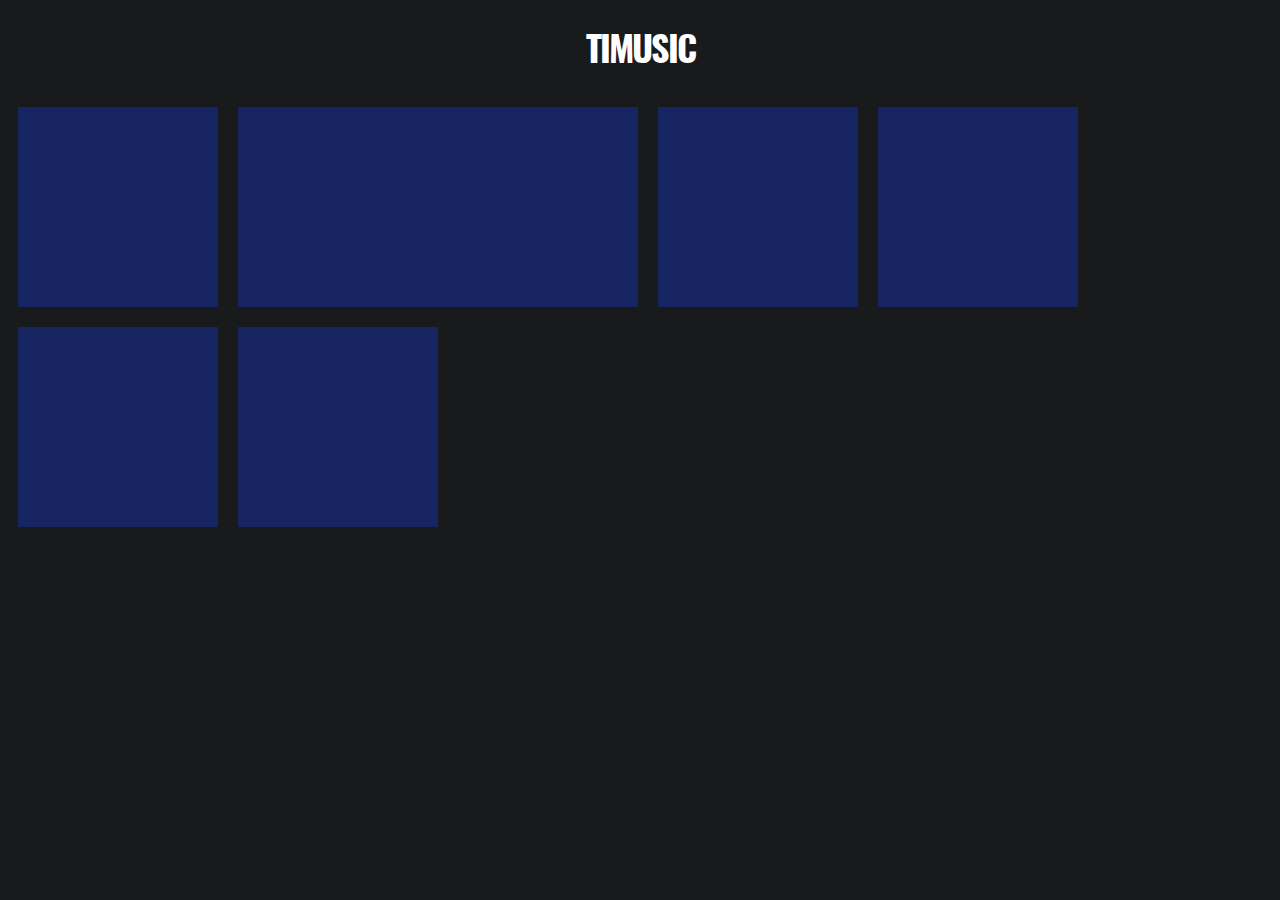
==== timeline.html @ 6c54dc4e "Nouvelle intégration" ====
<!DOCTYPE html>
<html lang="en">
<head>
    <meta charset="UTF-8">
    <title>Timusic - Timeline</title>
    <meta charset="UTF-8">
    <meta name="description" content="Timeline Social Network">
    <meta name="keywords" content="HTML,CSS,JavaScript, PHP, MySQL">
    <meta name="author" content="Timusic">
    <meta name="viewport" content="width=device-width, initial-scale=1.0">
    <link rel="stylesheet" href="assets/css/reset.css">
    <link rel="stylesheet" href="assets/css/style.css">
</head>
<body>
    <header>
        <h1>Timusic</h1>
    </header>
    <div class="container-album">
        <div class="block-album"></div>
        <div class="block-album-plus"></div>
        <div class="block-album"></div>
        <div class="block-album"></div>
        <div class="block-album"></div>
        <div class="block-album"></div>
        <div class="timeline"></div>
    </div>
</body>
</html>
---- assets/css/style.css ----
/*NAVIGATION PAGE*/
body {
    background: #191a1c;
}
.container {
    display: block;
    margin: 0 auto;
}
.block{
    width:200px;
    height:100vh;
    -webkit-transform:skew(-15deg);
    -moz-transform:skew(-15deg);
    -o-transform:skew(-15deg);
    transform:skew(-15deg);
    overflow: hidden;
    float: left;
    display: inline-block;
    z-index: 1;
    position: relative;
    box-sizing: border-box;
    transition: box-shadow 0.5s ease-in-out;
}
.block:hover{
    width: 400px;
    border: 5px solid #ffd722;
}
.block-1:hover,
.block-2:hover,
.block-3:hover,
.block-4:hover {
    width: 700px;
    opacity: 1;
}
.block-1,
.block-2,
.block-3,
.block-4,
.block-5 {
    background-size: cover;
    width:600px;
    height:100vh;
    transition: 0.3s ease;
    opacity: 0.3;
    -webkit-transform:skew(-165deg);
    -moz-transform:skew(-165deg);
    -o-transform:skew(-165deg);
    transform:skew(-165deg);
    position: absolute;
    left: -70px;
}
.block-1 {
    background: url("../img/nav/elvis.jpg") no-repeat 50% 0;
}
.block-2 {
    background: url("../img/nav/james-brown.jpg") no-repeat 50% 0%;
}
.block-3 {
    background: url("../img/nav/elton-john.jpg") no-repeat 50% 0%;
}
.block-4 {
    background: url("../img/nav/mickael-jackson.jpg") no-repeat 50% 0%;
}
.block-5 {
    background: url("../img/nav/nirvana.jpg") no-repeat 50% 0%;
}

/*TIMELINE PAGE*/
h1 {
    font: 36px Oswald;
    text-align: center;
    color: #ffffff;
    text-transform: uppercase;
    letter-spacing: -2px;
}
.container-album {
    display: flex;
    flex-direction: row;
    flex-wrap: wrap;
    align-content: flex-start;
}
.block-album {
    width: 200px;
    height: 200px;
    background: #162462;
    margin: 10px;
}
.block-album-plus {
    width: 400px;
    height: 200px;
    background: #162462;
    margin: 10px;
}
/*TYPOGRAPHY*/
@font-face {
    font-family: 'Helvetica';
    src: url('../font/Helvetica.otf');
}
@font-face {
    font-family: 'Oswald';
    src: url('../font/Oswald-Bold.ttf');
}
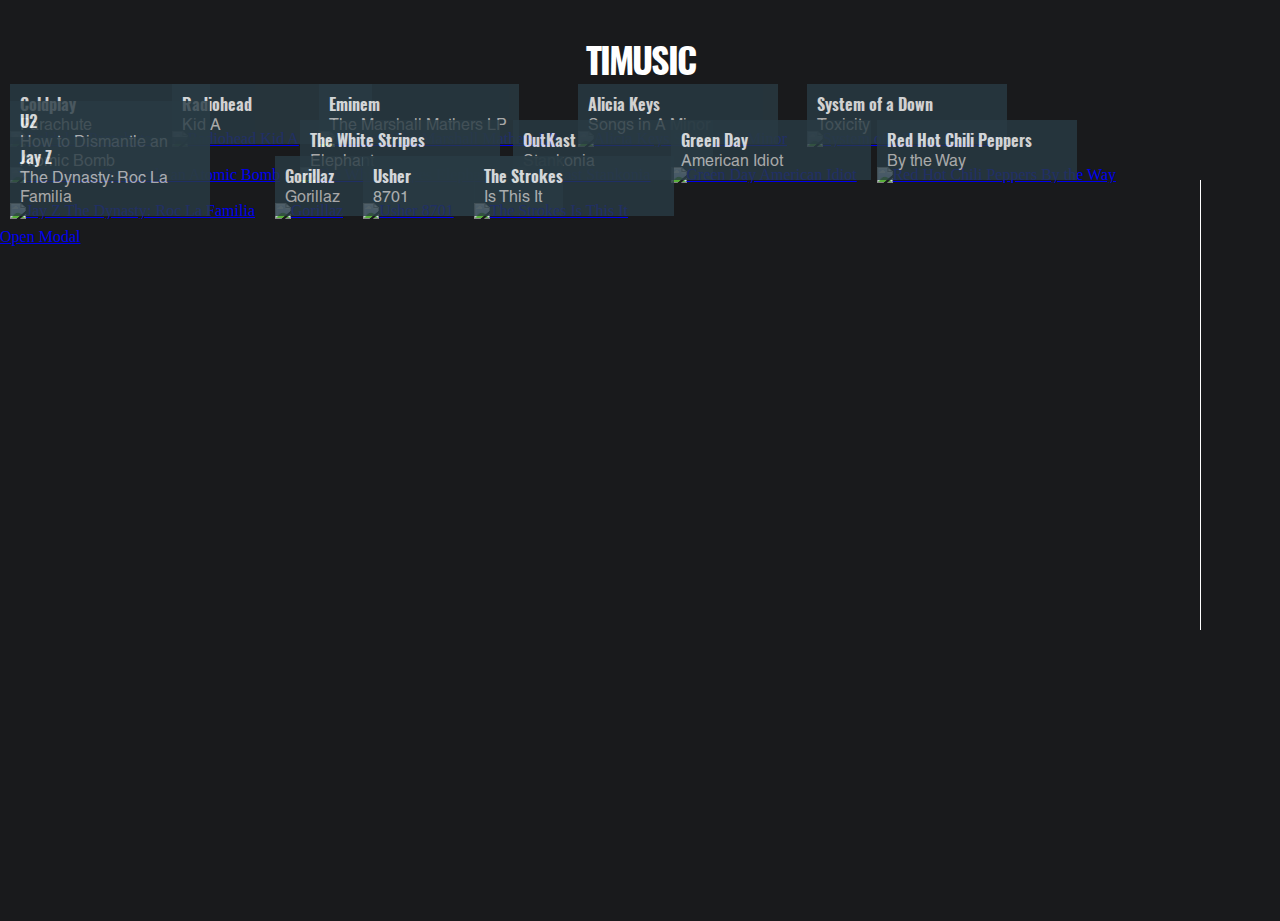
==== commit ef8b175e: "Intégration : ajout des modals sur la page Timeline" ====
--- a/timeline.html
+++ b/timeline.html
@@ -10,19 +10,224 @@
     <meta name="viewport" content="width=device-width, initial-scale=1.0">
     <link rel="stylesheet" href="assets/css/reset.css">
     <link rel="stylesheet" href="assets/css/style.css">
+    <link rel="stylesheet" href="assets/css/jquery.modal.css" type="text/css" media="screen" />
 </head>
 <body>
     <header>
         <h1>Timusic</h1>
     </header>
-    <div class="container-album">
-        <div class="block-album"></div>
-        <div class="block-album-plus"></div>
-        <div class="block-album"></div>
-        <div class="block-album"></div>
-        <div class="block-album"></div>
-        <div class="block-album"></div>
-        <div class="timeline"></div>
+    <nav>
+        <div class="timeline">
+
+        </div>
+    </nav>
+    <ul class="container-album">
+        <li>
+            <a href="#ex1" rel="modal:open">
+                <div class="block-album">
+                    <img src="assets/img/album/parachutes-coldplay.jpg" alt="Coldplay Parachute">
+                    <div class="content-album">
+                        <h2>Coldplay</h2>
+                        <h3>Parachute</h3>
+                    </div>
+                </div>
+            </a>
+        </li>
+        <li>
+            <a href="#ex1" rel="modal:open">
+                <div class="block-album">
+                    <img src="assets/img/album/radiohead.jpg" alt="Radiohead Kid A">
+                    <div class="content-album">
+                        <h2>Radiohead</h2>
+                        <h3>Kid A</h3>
+                    </div>
+                </div>
+            </a>
+        </li>
+        <li>
+            <a href="#ex1" rel="modal:open">
+                <div class="block-album">
+                    <img src="assets/img/album/eminem-cover-album-marshall-mathers-lp.jpg" alt="Eminem The Marshall Mathers LP">
+                    <div class="content-album">
+                        <h2>Eminem</h2>
+                        <h3>The Marshall Mathers LP</h3>
+                    </div>
+                </div>
+            </a>
+        </li>
+        <li>
+            <a href="#ex1" rel="modal:open">
+                <div class="block-album">
+                    <img src="assets/img/album/alicia.jpg" alt="Alicia Keys Songs in A Minor">
+                    <div class="content-album">
+                        <h2>Alicia Keys</h2>
+                        <h3>Songs in A Minor</h3>
+                    </div>
+                </div>
+            </a>
+        </li>
+        <li>
+            <a href="#">
+                <div class="block-album">
+                    <img src="assets/img/album/system.jpg" alt="System of a Down Toxicity">
+                    <div class="content-album">
+                        <h2>System of a Down</h2>
+                        <h3>Toxicity</h3>
+                    </div>
+                </div>
+            </a>
+        </li>
+        <li>
+            <a href="#">
+                <div class="block-album">
+                    <img src="assets/img/album/u2.jpg" alt="U2 How to Dismantle an Atomic Bomb">
+                    <div class="content-album">
+                        <h2>U2</h2>
+                        <h3>How to Dismantle an Atomic Bomb</h3>
+                    </div>
+                </div>
+            </a>
+        </li>
+        <li>
+            <a href="#">
+                <div class="block-album">
+                    <img src="assets/img/album/whitestripes.jpg" alt="The White Stripes Elephant">
+                    <div class="content-album">
+                        <h2>The White Stripes</h2>
+                        <h3>Elephant</h3>
+                    </div>
+                </div>
+            </a>
+        </li>
+        <li>
+            <a href="#">
+                <div class="block-album">
+                    <img src="assets/img/album/outkast.jpg" alt="OutKast Stankonia">
+                    <div class="content-album">
+                        <h2>OutKast</h2>
+                        <h3>Stankonia</h3>
+                    </div>
+                </div>
+            </a>
+        </li>
+        <li>
+            <a href="#">
+                <div class="block-album">
+                    <img src="assets/img/album/greenday.jpg" alt="Green Day American Idiot">
+                    <div class="content-album">
+                        <h2>Green Day</h2>
+                        <h3>American Idiot</h3>
+                    </div>
+                </div>
+            </a>
+        </li>
+        <li>
+            <a href="#">
+                <div class="block-album">
+                    <img src="assets/img/album/redhot.jpg" alt="Red Hot Chili Peppers By the Way">
+                    <div class="content-album">
+                        <h2>Red Hot Chili Peppers</h2>
+                        <h3>By the Way</h3>
+                    </div>
+                </div>
+            </a>
+        </li>
+        <li>
+            <a href="#">
+                <div class="block-album">
+                    <img src="assets/img/album/jayz.jpg" alt="Jay Z The Dynasty: Roc La Familia ">
+                    <div class="content-album">
+                        <h2>Jay Z</h2>
+                        <h3>The Dynasty: Roc La Familia </h3>
+                    </div>
+                </div>
+            </a>
+        </li>
+        <li>
+            <a href="#">
+                <div class="block-album">
+                    <img src="assets/img/album/gorillaz.jpg" alt="Gorillaz">
+                    <div class="content-album">
+                        <h2>Gorillaz</h2>
+                        <h3>Gorillaz</h3>
+                    </div>
+                </div>
+            </a>
+        </li>
+        <li>
+            <a href="#">
+                <div class="block-album">
+                    <img src="assets/img/album/usher.jpg" alt="Usher 8701">
+                    <div class="content-album">
+                        <h2>Usher</h2>
+                        <h3>8701</h3>
+                    </div>
+                </div>
+            </a>
+        </li>
+        <li>
+            <a href="#">
+                <div class="block-album">
+                    <img src="assets/img/album/strokes.jpg" alt="The Strokes Is This It">
+                    <div class="content-album">
+                        <h2>The Strokes</h2>
+                        <h3>Is This It</h3>
+                    </div>
+                </div>
+            </a>
+        </li>
+    </ul>
+
+    <div id="ex1" style="display:none;">
+        <div class="video-album">
+            <iframe width="560" height="315" src="https://www.youtube.com/embed/8uxt-FnNy2I?list=PL00176FD3DE99A115" frameborder="0" allowfullscreen></iframe>
+        </div>
+        <div class="information-album">
+            <p>
+                Parachutes est le premier album du groupe anglais Coldplay. Il est sorti en septembre 2000 en France, et le 7 juin 2000 au Royaume-Uni.
+
+                Produit par le groupe et Ken Nelson (à l'exception de High Speed, produite par Chris Allison),
+                il fut globalement très bien reçu par le public et les critiques, certifié "platine" 7 fois au Royaume-Uni
+                (où il se poste à la douzième place des 20 plus grosses ventes du xxie siècle, avec plus 2,4 millions d'exemplaires écoulés à ce jour),
+                et 2 fois aux États-Unis depuis sa sortie. Il fut primé du "Grammy Award for Best Alternative Music Album" en 2002 et du "Best British Album" au Brit Awards de 2001.
+            </p>
+        </div>
+        <div class="comment">
+            <article>
+                <div class="title-article">
+                    <img src="assets/img/pictogram/comment.png" alt="Commentaires">
+                    <p>50K commentaires</p>
+                    <img src="assets/img/pictogram/like.png" alt="Aime">
+                    <p>500 aimes</p>
+                </div>
+                <!--END OF TITLE ARTICLE-->
+                <div class="text-comment">
+                    <img src="assets/img/profile/yoda.png" alt="Avatar">
+                    <h3>Master Yoda</h3>
+                    <p>Lorem ipsum dolor sit amet, consectetur adipisicing elit. Consequuntur fuga laudantium non quos
+                        repellendus reprehenderit sunt tenetur voluptas. Consectetur consequatur distinctio dolores excepturi
+                        illo illum magnam reprehenderit similique veniam voluptatem?
+                    </p>
+                    <p>publié il y a 2h</p>
+                </div>
+                <!--END OF TEXT COMMENT-->
+                <div class="text-comment">
+                    <img src="assets/img/profile/yoda.png" alt="Avatar">
+                    <h3>Master Yoda</h3>
+                    <p>Lorem ipsum dolor sit amet, consectetur adipisicing elit. Amet excepturi iusto nam reprehenderit veritatis.
+                        Accusamus aut corporis deserunt doloribus ex iste, iure porro quidem quisquam rerum, saepe sint, unde.
+                        Deleniti.
+                    </p>
+                    <p>publié il y a 2h</p>
+                </div>
+                <!--END OF TEXT COMMENT-->
+            </article>
+        </div>
     </div>
+
+    <!-- Link to open the modal -->
+    <p><a href="#ex1" rel="modal:open">Open Modal</a></p>
+    <script src="assets/js/jquery.js"></script>
+    <script src="assets/js/jquery.modal.min.js" type="text/javascript" charset="utf-8"></script>
 </body>
 </html>--- a/assets/css/style.css
+++ b/assets/css/style.css
@@ -72,24 +72,148 @@
     color: #ffffff;
     text-transform: uppercase;
     letter-spacing: -2px;
+    margin: 36px 0;
+}
+nav {
+    float: right;
+    display: block;
+    width: 100px;
+    height: 50em;
+}
+.timeline {
+    position: fixed;
+    top: 20%;
+    right: 0;
+    height: 450px;
+    width: 80px;
+    display: block;
+    float: right;
+    border-left: 1px solid white;
 }
 .container-album {
     display: flex;
-    flex-direction: row;
     flex-wrap: wrap;
-    align-content: flex-start;
+}
+.content-album {
+    width: 200px;
+    position: absolute;
+    bottom: 3px;
+    left: 0;
+    background: #293b44;
+    opacity: 0.8;
+    padding: 10px;
+}
+.content-album h2 {
+    font: 16px Oswald;
+    color: #ffffff;
+}
+.content-album h3 {
+    font: 16px Helvetica;
+    color: #cccccc;
 }
 .block-album {
+    margin: 10px;
+    position: relative;
+}
+.block-album img {
     width: 200px;
     height: 200px;
-    background: #162462;
-    margin: 10px;
-}
-.block-album-plus {
-    width: 400px;
-    height: 200px;
-    background: #162462;
-    margin: 10px;
+}
+/*CONNECTION AND REGISTRATION PAGES*/
+.connection,
+.registration {
+    text-align: center;
+}
+section.connection h2,
+section.registration h2 {
+    font: 36px Oswald;
+    color: #FFF;
+    text-transform: uppercase;
+    text-align: center;
+    margin: 24px 0;
+}
+input{
+    color: #FFF;
+    font: 16px Helvetica;
+}
+input[type=text]{
+    width: 263px;
+    height: 34px;
+    border-radius: 5px;
+    border: none;
+    background-color: #393b40;
+    margin: 6px 0;
+    padding: 0 12px;
+}
+input[type=email]{
+    width: 263px;
+    height: 34px;
+    border-radius: 5px;
+    border: none;
+    background-color: #393b40;
+    margin: 6px 0;
+    padding: 0 12px;
+}
+input[type=password]{
+    width: 263px;
+    height: 34px;
+    border-radius: 5px;
+    border: none;
+    background-color: #393b40;
+    margin: 6px 0;
+    padding: 0 12px;
+}
+input[type="submit"] {
+    border: 0;
+    background: #393b40 url("../img/pictogram/button_submit.png") no-repeat ;
+    margin: 20px 0;
+    height: 55px;
+    width: 52px;
+    border-radius: 50%;
+    outline: none;
+    transition: 0.3s ease-in-out;
+}
+input[type="submit"]:hover {
+    box-shadow: #1b75bc 0 0 40px 10px;
+    border-radius: 50%;
+}
+/* The Modal (background) */
+.modal {
+    display: none; /* Hidden by default */
+    position: fixed; /* Stay in place */
+    z-index: 1; /* Sit on top */
+    padding-top: 100px; /* Location of the box */
+    left: 0;
+    top: 0;
+    width: 100%; /* Full width */
+    height: 100%; /* Full height */
+    overflow: auto; /* Enable scroll if needed */
+    background-color: rgb(0,0,0); /* Fallback color */
+    background-color: rgba(0,0,0,0.4); /* Black w/ opacity */
+}
+
+/* Modal Content */
+.modal-content {
+    background-color: #fefefe;
+    margin: auto;
+    padding: 20px;
+    border: 1px solid #888;
+    width: 80%;
+}
+
+/* The Close Button */
+.close {
+    color: #aaaaaa;
+    float: right;
+    font-size: 28px;
+    font-weight: bold;
+}
+
+.close:hover,
+.close:focus {
+    color: #000;
+    text-decoration: none;
+    cursor: pointer;
 }
 /*TYPOGRAPHY*/
 @font-face {
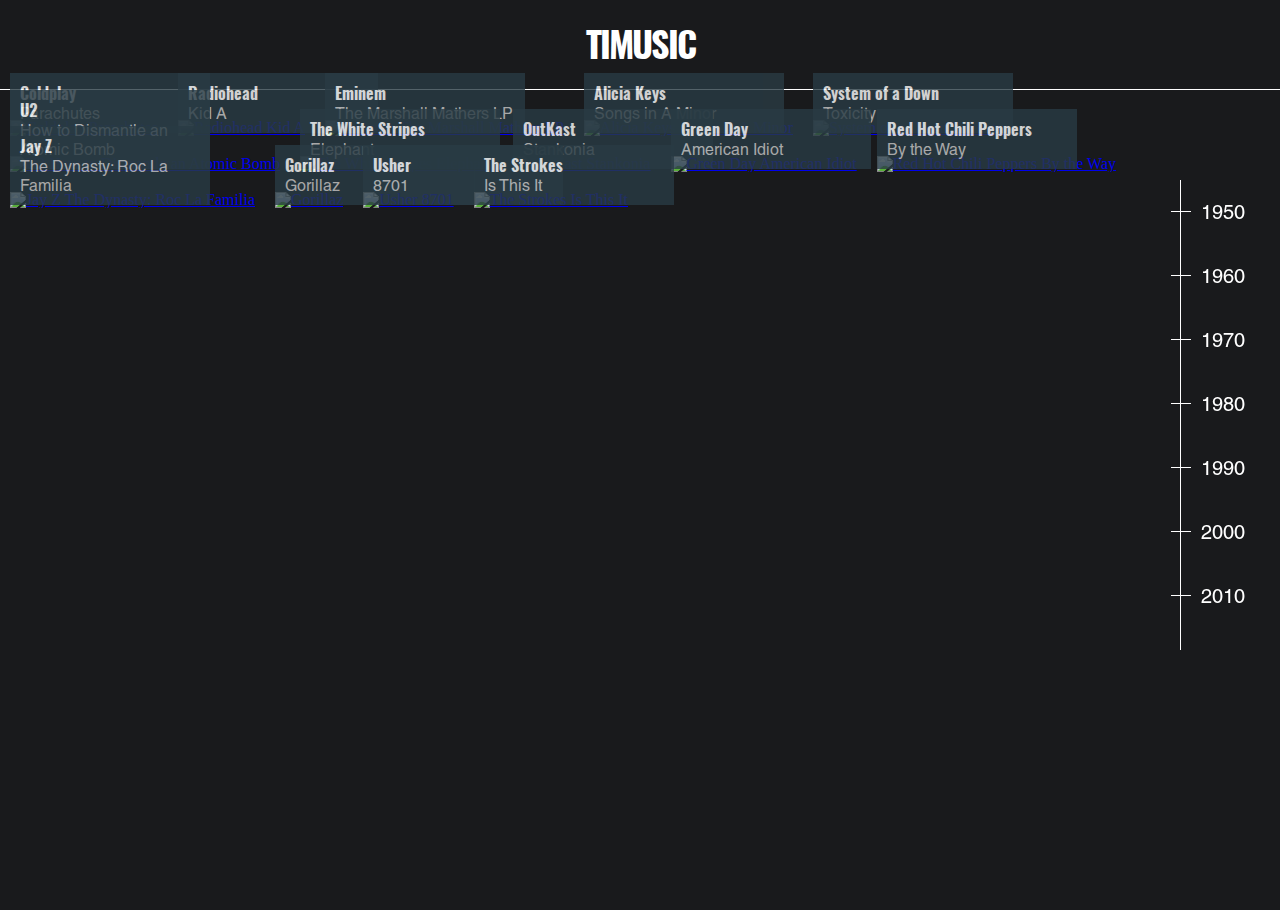
==== commit c2f0ea35: "Intégration : avancement sur la navigation par la timeline" ====
--- a/timeline.html
+++ b/timeline.html
@@ -14,27 +14,37 @@
 </head>
 <body>
     <header>
-        <h1>Timusic</h1>
+        <a href="index.html">
+            <h1>Timusic</h1>
+        </a>
     </header>
     <nav>
         <div class="timeline">
-
+            <ul>
+                <li><div class="side-line"></div><a href="">1950</a></li>
+                <li><div class="side-line"></div><a href="">1960</a></li>
+                <li><div class="side-line"></div><a href="">1970</a></li>
+                <li><div class="side-line"></div><a href="">1980</a></li>
+                <li><div class="side-line"></div><a href="">1990</a></li>
+                <li><div class="side-line"></div><a href="">2000</a></li>
+                <li><div class="side-line"></div><a href="">2010</a></li>
+            </ul>
         </div>
     </nav>
     <ul class="container-album">
         <li>
-            <a href="#ex1" rel="modal:open">
-                <div class="block-album">
-                    <img src="assets/img/album/parachutes-coldplay.jpg" alt="Coldplay Parachute">
+            <a href="#coldplay" rel="modal:open">
+                <div class="block-album">
+                    <img src="assets/img/album/parachutes-coldplay.jpg" alt="Coldplay Parachutes">
                     <div class="content-album">
                         <h2>Coldplay</h2>
-                        <h3>Parachute</h3>
-                    </div>
-                </div>
-            </a>
-        </li>
-        <li>
-            <a href="#ex1" rel="modal:open">
+                        <h3>Parachutes</h3>
+                    </div>
+                </div>
+            </a>
+        </li>
+        <li>
+            <a href="#coldplay" rel="modal:open">
                 <div class="block-album">
                     <img src="assets/img/album/radiohead.jpg" alt="Radiohead Kid A">
                     <div class="content-album">
@@ -45,7 +55,7 @@
             </a>
         </li>
         <li>
-            <a href="#ex1" rel="modal:open">
+            <a href="#coldplay" rel="modal:open">
                 <div class="block-album">
                     <img src="assets/img/album/eminem-cover-album-marshall-mathers-lp.jpg" alt="Eminem The Marshall Mathers LP">
                     <div class="content-album">
@@ -56,7 +66,7 @@
             </a>
         </li>
         <li>
-            <a href="#ex1" rel="modal:open">
+            <a href="#coldplay" rel="modal:open">
                 <div class="block-album">
                     <img src="assets/img/album/alicia.jpg" alt="Alicia Keys Songs in A Minor">
                     <div class="content-album">
@@ -67,7 +77,7 @@
             </a>
         </li>
         <li>
-            <a href="#">
+            <a href="#coldplay" rel="modal:open">
                 <div class="block-album">
                     <img src="assets/img/album/system.jpg" alt="System of a Down Toxicity">
                     <div class="content-album">
@@ -78,7 +88,7 @@
             </a>
         </li>
         <li>
-            <a href="#">
+            <a href="#coldplay" rel="modal:open">
                 <div class="block-album">
                     <img src="assets/img/album/u2.jpg" alt="U2 How to Dismantle an Atomic Bomb">
                     <div class="content-album">
@@ -89,7 +99,7 @@
             </a>
         </li>
         <li>
-            <a href="#">
+            <a href="#coldplay" rel="modal:open">
                 <div class="block-album">
                     <img src="assets/img/album/whitestripes.jpg" alt="The White Stripes Elephant">
                     <div class="content-album">
@@ -100,7 +110,7 @@
             </a>
         </li>
         <li>
-            <a href="#">
+            <a href="#coldplay" rel="modal:open">
                 <div class="block-album">
                     <img src="assets/img/album/outkast.jpg" alt="OutKast Stankonia">
                     <div class="content-album">
@@ -111,7 +121,7 @@
             </a>
         </li>
         <li>
-            <a href="#">
+            <a href="#coldplay" rel="modal:open">
                 <div class="block-album">
                     <img src="assets/img/album/greenday.jpg" alt="Green Day American Idiot">
                     <div class="content-album">
@@ -122,7 +132,7 @@
             </a>
         </li>
         <li>
-            <a href="#">
+            <a href="#coldplay" rel="modal:open">
                 <div class="block-album">
                     <img src="assets/img/album/redhot.jpg" alt="Red Hot Chili Peppers By the Way">
                     <div class="content-album">
@@ -133,7 +143,7 @@
             </a>
         </li>
         <li>
-            <a href="#">
+            <a href="#coldplay" rel="modal:open">
                 <div class="block-album">
                     <img src="assets/img/album/jayz.jpg" alt="Jay Z The Dynasty: Roc La Familia ">
                     <div class="content-album">
@@ -144,7 +154,7 @@
             </a>
         </li>
         <li>
-            <a href="#">
+            <a href="#coldplay" rel="modal:open">
                 <div class="block-album">
                     <img src="assets/img/album/gorillaz.jpg" alt="Gorillaz">
                     <div class="content-album">
@@ -155,7 +165,7 @@
             </a>
         </li>
         <li>
-            <a href="#">
+            <a href="#coldplay" rel="modal:open">
                 <div class="block-album">
                     <img src="assets/img/album/usher.jpg" alt="Usher 8701">
                     <div class="content-album">
@@ -166,7 +176,7 @@
             </a>
         </li>
         <li>
-            <a href="#">
+            <a href="#coldplay" rel="modal:open">
                 <div class="block-album">
                     <img src="assets/img/album/strokes.jpg" alt="The Strokes Is This It">
                     <div class="content-album">
@@ -178,27 +188,27 @@
         </li>
     </ul>
 
-    <div id="ex1" style="display:none;">
-        <div class="video-album">
-            <iframe width="560" height="315" src="https://www.youtube.com/embed/8uxt-FnNy2I?list=PL00176FD3DE99A115" frameborder="0" allowfullscreen></iframe>
+    <div id="coldplay" style="display:none;">
+        <div class="left-column-modal">
+            <div class="video-album">
+                <iframe width="400" height="300" src="https://www.youtube.com/embed/8uxt-FnNy2I?list=PL00176FD3DE99A115" frameborder="0" allowfullscreen></iframe>
+            </div>
+            <div class="information-album">
+                <p>
+                    Parachutes est le premier album du groupe anglais Coldplay. Il est sorti en septembre 2000 en France, et le 7 juin 2000 au Royaume-Uni.
+                    Produit par le groupe et Ken Nelson (à l'exception de High Speed, produite par Chris Allison),
+                    il fut globalement très bien reçu par le public et les critiques, certifié "platine" 7 fois au Royaume-Uni
+                    (où il se poste à la douzième place des 20 plus grosses ventes du xxie siècle, avec plus 2,4 millions d'exemplaires écoulés à ce jour),
+                    et 2 fois aux États-Unis depuis sa sortie. Il fut primé du "Grammy Award for Best Alternative Music Album" en 2002 et du "Best British Album" au Brit Awards de 2001.
+                </p>
+            </div>
         </div>
-        <div class="information-album">
-            <p>
-                Parachutes est le premier album du groupe anglais Coldplay. Il est sorti en septembre 2000 en France, et le 7 juin 2000 au Royaume-Uni.
 
-                Produit par le groupe et Ken Nelson (à l'exception de High Speed, produite par Chris Allison),
-                il fut globalement très bien reçu par le public et les critiques, certifié "platine" 7 fois au Royaume-Uni
-                (où il se poste à la douzième place des 20 plus grosses ventes du xxie siècle, avec plus 2,4 millions d'exemplaires écoulés à ce jour),
-                et 2 fois aux États-Unis depuis sa sortie. Il fut primé du "Grammy Award for Best Alternative Music Album" en 2002 et du "Best British Album" au Brit Awards de 2001.
-            </p>
-        </div>
-        <div class="comment">
+        <section class="comment">
             <article>
                 <div class="title-article">
-                    <img src="assets/img/pictogram/comment.png" alt="Commentaires">
-                    <p>50K commentaires</p>
-                    <img src="assets/img/pictogram/like.png" alt="Aime">
-                    <p>500 aimes</p>
+                    <h1>Coldplay</h1>
+                    <h2>Parachutes</h2>
                 </div>
                 <!--END OF TITLE ARTICLE-->
                 <div class="text-comment">
@@ -222,12 +232,9 @@
                 </div>
                 <!--END OF TEXT COMMENT-->
             </article>
-        </div>
+        </section>
     </div>
-
-    <!-- Link to open the modal -->
-    <p><a href="#ex1" rel="modal:open">Open Modal</a></p>
-    <script src="assets/js/jquery.js"></script>
+    <script src="assets/js/jquery-3.0.0.min.js"></script>
     <script src="assets/js/jquery.modal.min.js" type="text/javascript" charset="utf-8"></script>
 </body>
 </html>--- a/assets/css/style.css
+++ b/assets/css/style.css
@@ -1,3 +1,12 @@
+/*HEADER*/
+header {
+    padding: 20px 0;
+    margin-bottom: 20px;
+    border-bottom: 1px solid #ffffff;
+}
+header a {
+    text-decoration: none;
+}
 /*NAVIGATION PAGE*/
 body {
     background: #191a1c;
@@ -64,16 +73,7 @@
 .block-5 {
     background: url("../img/nav/nirvana.jpg") no-repeat 50% 0%;
 }
-
-/*TIMELINE PAGE*/
-h1 {
-    font: 36px Oswald;
-    text-align: center;
-    color: #ffffff;
-    text-transform: uppercase;
-    letter-spacing: -2px;
-    margin: 36px 0;
-}
+/*NAVIGATION TIMELINE*/
 nav {
     float: right;
     display: block;
@@ -84,11 +84,40 @@
     position: fixed;
     top: 20%;
     right: 0;
-    height: 450px;
-    width: 80px;
+    height: 470px;
+    width: 100px;
     display: block;
     float: right;
     border-left: 1px solid white;
+}
+.timeline ul li a {
+    color: #ffffff;
+    text-decoration: none;
+    font: 20px Helvetica, Arial, 'sans-serif';
+}
+.timeline ul {
+    position: relative;
+}
+.timeline ul li {
+    padding: 20px;
+}
+.side-line {
+    border-bottom: 1px solid #fff;
+    position: absolute;
+    width: 20px;
+    height: 12px;
+    left: -10px;
+}
+.timeline ul li:hover {
+    text-shadow: 0 0 10px #fff, 0 0 20px #fff, 0 0 30px #fff, 0 0 40px #fff, 0 0 70px #fff, 0 0 80px #fff, 0 0 100px #fff;
+}
+/*TIMELINE PAGE*/
+header h1 {
+    font: 36px Oswald;
+    text-align: center;
+    color: #ffffff;
+    text-transform: uppercase;
+    letter-spacing: -2px;
 }
 .container-album {
     display: flex;
@@ -163,7 +192,7 @@
     margin: 6px 0;
     padding: 0 12px;
 }
-input[type="submit"] {
+input[type="submit"]{
     border: 0;
     background: #393b40 url("../img/pictogram/button_submit.png") no-repeat ;
     margin: 20px 0;
@@ -177,43 +206,77 @@
     box-shadow: #1b75bc 0 0 40px 10px;
     border-radius: 50%;
 }
-/* The Modal (background) */
+/*MODAL*/
+/*Comment*/
 .modal {
-    display: none; /* Hidden by default */
-    position: fixed; /* Stay in place */
-    z-index: 1; /* Sit on top */
-    padding-top: 100px; /* Location of the box */
-    left: 0;
-    top: 0;
-    width: 100%; /* Full width */
-    height: 100%; /* Full height */
-    overflow: auto; /* Enable scroll if needed */
-    background-color: rgb(0,0,0); /* Fallback color */
-    background-color: rgba(0,0,0,0.4); /* Black w/ opacity */
-}
-
-/* Modal Content */
-.modal-content {
-    background-color: #fefefe;
-    margin: auto;
+    font-family: Roboto, Arial, 'sans-serif';
+}
+.comment {
+    display: inline-block;
+    width: 540px;
+    float: right;
+}
+.left-column-modal {
+    display: inline-block;
+    width: 400px;
+}
+.title-article {
+    display: flex;
+    flex-direction: column;
+    align-items: center;
+    background: #101620;
+    padding: 10px;
+    position: relative;
+}
+.title-article h1,
+.title-article h2 {
+    color: #fff;
+    font-family: Helvetica, Arial, 'sans-serif';
+}
+.title-article h1 {
+    font: 30px Oswald, Arial, 'sans-serif';
+    padding-bottom: 10px;
+}
+.comment>article>.title-article>p:nth-child(2){
+    color: #1b75bc;
+    margin: 0 10px;
+}
+.comment>article>.title-article>p:last-child {
+    color: #d76153;
+    margin: 0 10px;
+}
+.text-comment {
+    display: flex;
+    align-items: center;
+    background: #263d4f;
+    border-bottom: 1px solid #676769;
+    font-family: Helvetica, Arial, 'sans-serif';
+    padding: 10px;
+}
+.text-comment img {
+    width: 25px;
+    height: 25px;
+}
+.text-comment h3 {
+    color: #ffffff;
+    margin: 0 20px;
+}
+.text-comment p {
+    color: #7d8389;
+}
+.text-comment p:nth-child(3) {
+    width: 77%;
+    border-right: 1px solid #676769;
+}
+.text-comment p:nth-child(4) {
+    margin-left: 10px;
+}
+.information-album {
+    background: #0d141d;
+    color: #fff;
     padding: 20px;
-    border: 1px solid #888;
-    width: 80%;
-}
-
-/* The Close Button */
-.close {
-    color: #aaaaaa;
-    float: right;
-    font-size: 28px;
-    font-weight: bold;
-}
-
-.close:hover,
-.close:focus {
-    color: #000;
-    text-decoration: none;
-    cursor: pointer;
+    margin-top: 20px;
+    font: 16px Helvetica, Arial, 'sans-serif';
 }
 /*TYPOGRAPHY*/
 @font-face {
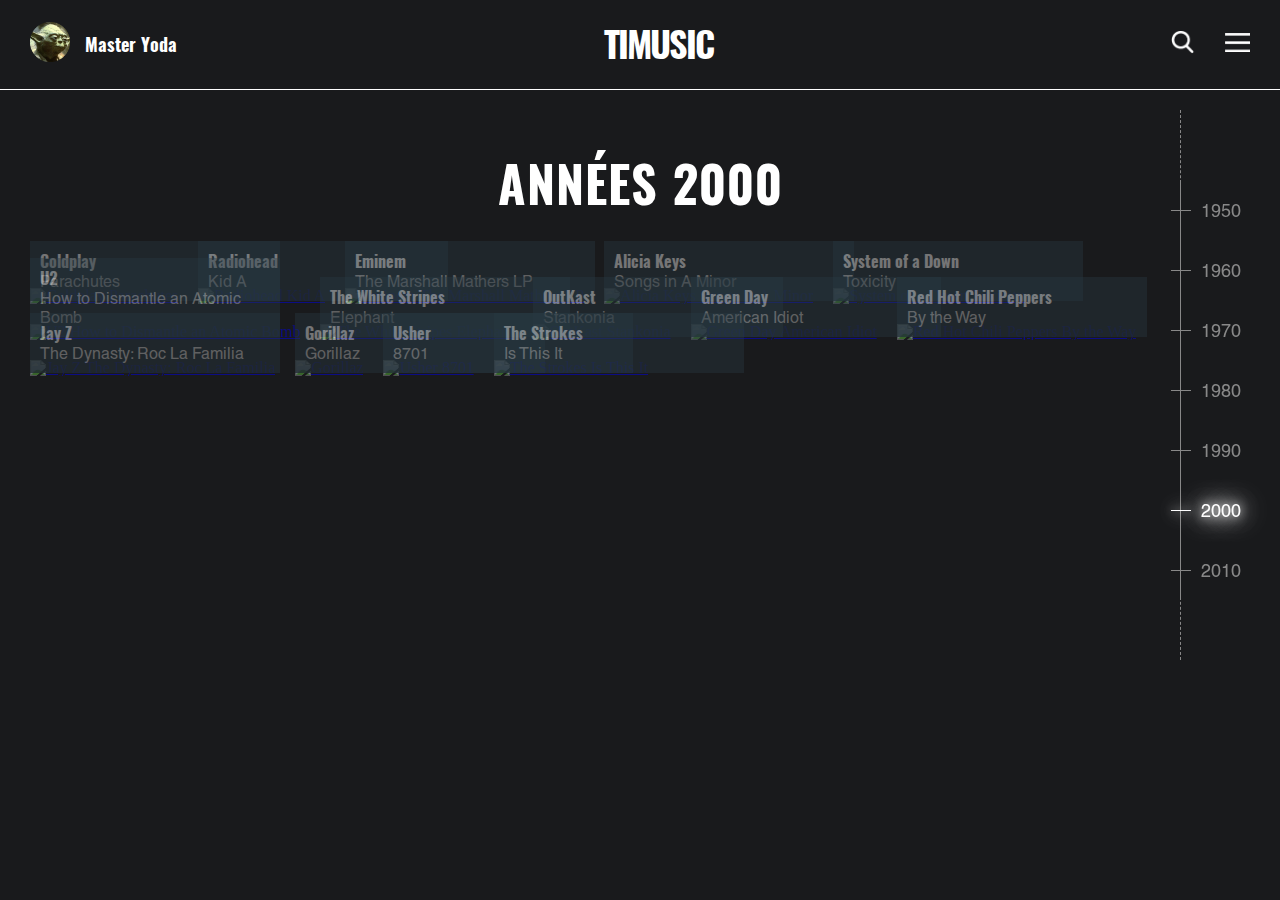
==== commit 547244af: "Intégration : header, timeline et hovers" ====
--- a/timeline.html
+++ b/timeline.html
@@ -1,240 +1,311 @@
 <!DOCTYPE html>
 <html lang="en">
 <head>
-    <meta charset="UTF-8">
-    <title>Timusic - Timeline</title>
-    <meta charset="UTF-8">
-    <meta name="description" content="Timeline Social Network">
-    <meta name="keywords" content="HTML,CSS,JavaScript, PHP, MySQL">
-    <meta name="author" content="Timusic">
-    <meta name="viewport" content="width=device-width, initial-scale=1.0">
-    <link rel="stylesheet" href="assets/css/reset.css">
-    <link rel="stylesheet" href="assets/css/style.css">
-    <link rel="stylesheet" href="assets/css/jquery.modal.css" type="text/css" media="screen" />
+  <meta charset="UTF-8">
+  <title>Timusic - Timeline</title>
+  <meta charset="UTF-8">
+  <meta name="description" content="Timeline Social Network">
+  <meta name="keywords" content="HTML,CSS,JavaScript, PHP, MySQL">
+  <meta name="author" content="Timusic">
+  <meta name="viewport" content="width=device-width, initial-scale=1.0">
+  <link rel="stylesheet" href="assets/css/reset.css">
+  <link rel="stylesheet" href="assets/css/style.css">
+  <link rel="stylesheet" href="assets/css/jquery.modal.css" type="text/css" media="screen"/>
 </head>
 <body>
-    <header>
-        <a href="index.html">
-            <h1>Timusic</h1>
-        </a>
-    </header>
-    <nav>
-        <div class="timeline">
-            <ul>
-                <li><div class="side-line"></div><a href="">1950</a></li>
-                <li><div class="side-line"></div><a href="">1960</a></li>
-                <li><div class="side-line"></div><a href="">1970</a></li>
-                <li><div class="side-line"></div><a href="">1980</a></li>
-                <li><div class="side-line"></div><a href="">1990</a></li>
-                <li><div class="side-line"></div><a href="">2000</a></li>
-                <li><div class="side-line"></div><a href="">2010</a></li>
-            </ul>
-        </div>
-    </nav>
-    <ul class="container-album">
-        <li>
-            <a href="#coldplay" rel="modal:open">
-                <div class="block-album">
-                    <img src="assets/img/album/parachutes-coldplay.jpg" alt="Coldplay Parachutes">
-                    <div class="content-album">
-                        <h2>Coldplay</h2>
-                        <h3>Parachutes</h3>
-                    </div>
-                </div>
+<header>
+  <nav>
+    <ul>
+      <li>
+        <a href="">
+          <img src="assets/img/profile/yoda.png" alt="Avatar Profil">
+          <h2>Master Yoda</h2>
+        </a>
+      </li>
+      <li>
+        <a href="">
+          <h1>Timusic</h1>
+        </a>
+      </li>
+      <li>
+        <ul>
+          <li>
+            <a href="">
+              <img src="assets/img/pictogram/search.png" alt="Search icon">
             </a>
-        </li>
-        <li>
-            <a href="#coldplay" rel="modal:open">
-                <div class="block-album">
-                    <img src="assets/img/album/radiohead.jpg" alt="Radiohead Kid A">
-                    <div class="content-album">
-                        <h2>Radiohead</h2>
-                        <h3>Kid A</h3>
-                    </div>
-                </div>
+          </li>
+          <li>
+            <a href="">
+              <img src="assets/img/pictogram/burger.png" alt="Menu Burger">
             </a>
-        </li>
-        <li>
-            <a href="#coldplay" rel="modal:open">
-                <div class="block-album">
-                    <img src="assets/img/album/eminem-cover-album-marshall-mathers-lp.jpg" alt="Eminem The Marshall Mathers LP">
-                    <div class="content-album">
-                        <h2>Eminem</h2>
-                        <h3>The Marshall Mathers LP</h3>
-                    </div>
-                </div>
-            </a>
-        </li>
-        <li>
-            <a href="#coldplay" rel="modal:open">
-                <div class="block-album">
-                    <img src="assets/img/album/alicia.jpg" alt="Alicia Keys Songs in A Minor">
-                    <div class="content-album">
-                        <h2>Alicia Keys</h2>
-                        <h3>Songs in A Minor</h3>
-                    </div>
-                </div>
-            </a>
-        </li>
-        <li>
-            <a href="#coldplay" rel="modal:open">
-                <div class="block-album">
-                    <img src="assets/img/album/system.jpg" alt="System of a Down Toxicity">
-                    <div class="content-album">
-                        <h2>System of a Down</h2>
-                        <h3>Toxicity</h3>
-                    </div>
-                </div>
-            </a>
-        </li>
-        <li>
-            <a href="#coldplay" rel="modal:open">
-                <div class="block-album">
-                    <img src="assets/img/album/u2.jpg" alt="U2 How to Dismantle an Atomic Bomb">
-                    <div class="content-album">
-                        <h2>U2</h2>
-                        <h3>How to Dismantle an Atomic Bomb</h3>
-                    </div>
-                </div>
-            </a>
-        </li>
-        <li>
-            <a href="#coldplay" rel="modal:open">
-                <div class="block-album">
-                    <img src="assets/img/album/whitestripes.jpg" alt="The White Stripes Elephant">
-                    <div class="content-album">
-                        <h2>The White Stripes</h2>
-                        <h3>Elephant</h3>
-                    </div>
-                </div>
-            </a>
-        </li>
-        <li>
-            <a href="#coldplay" rel="modal:open">
-                <div class="block-album">
-                    <img src="assets/img/album/outkast.jpg" alt="OutKast Stankonia">
-                    <div class="content-album">
-                        <h2>OutKast</h2>
-                        <h3>Stankonia</h3>
-                    </div>
-                </div>
-            </a>
-        </li>
-        <li>
-            <a href="#coldplay" rel="modal:open">
-                <div class="block-album">
-                    <img src="assets/img/album/greenday.jpg" alt="Green Day American Idiot">
-                    <div class="content-album">
-                        <h2>Green Day</h2>
-                        <h3>American Idiot</h3>
-                    </div>
-                </div>
-            </a>
-        </li>
-        <li>
-            <a href="#coldplay" rel="modal:open">
-                <div class="block-album">
-                    <img src="assets/img/album/redhot.jpg" alt="Red Hot Chili Peppers By the Way">
-                    <div class="content-album">
-                        <h2>Red Hot Chili Peppers</h2>
-                        <h3>By the Way</h3>
-                    </div>
-                </div>
-            </a>
-        </li>
-        <li>
-            <a href="#coldplay" rel="modal:open">
-                <div class="block-album">
-                    <img src="assets/img/album/jayz.jpg" alt="Jay Z The Dynasty: Roc La Familia ">
-                    <div class="content-album">
-                        <h2>Jay Z</h2>
-                        <h3>The Dynasty: Roc La Familia </h3>
-                    </div>
-                </div>
-            </a>
-        </li>
-        <li>
-            <a href="#coldplay" rel="modal:open">
-                <div class="block-album">
-                    <img src="assets/img/album/gorillaz.jpg" alt="Gorillaz">
-                    <div class="content-album">
-                        <h2>Gorillaz</h2>
-                        <h3>Gorillaz</h3>
-                    </div>
-                </div>
-            </a>
-        </li>
-        <li>
-            <a href="#coldplay" rel="modal:open">
-                <div class="block-album">
-                    <img src="assets/img/album/usher.jpg" alt="Usher 8701">
-                    <div class="content-album">
-                        <h2>Usher</h2>
-                        <h3>8701</h3>
-                    </div>
-                </div>
-            </a>
-        </li>
-        <li>
-            <a href="#coldplay" rel="modal:open">
-                <div class="block-album">
-                    <img src="assets/img/album/strokes.jpg" alt="The Strokes Is This It">
-                    <div class="content-album">
-                        <h2>The Strokes</h2>
-                        <h3>Is This It</h3>
-                    </div>
-                </div>
-            </a>
-        </li>
+          </li>
+        </ul>
+      </li>
     </ul>
+  </nav>
+</header>
+<nav class="timeline-nav">
+  <div class="timeline">
+    <ul>
+      <li>
+        <a href="">
+          <div class="side-line">
+            <p>1950</p>
+          </div>
+        </a>
+      </li>
+      <li>
+        <a href="">
+          <div class="side-line">
+            <p>1960</p>
+          </div>
+        </a>
+      </li>
+      <li>
+        <a href="">
+          <div class="side-line">
+            <p>1970</p>
+          </div>
+        </a>
+      </li>
+      <li>
+        <a href="">
+          <div class="side-line">
+            <p>1980</p>
+          </div>
+        </a>
+      </li>
+      <li>
+        <a href="">
+          <div class="side-line">
+            <p>1990</p>
+          </div>
+        </a>
+      </li>
+      <li>
+        <a href="">
+          <div class="side-line active">
+            <p>2000</p>
+          </div>
+        </a>
+      </li>
+      <li>
+        <a href="">
+          <div class="side-line">
+            <p>2010</p>
+          </div>
+        </a>
+      </li>
+    </ul>
+  </div>
+</nav>
+<section class="album">
+  <h1>Années 2000</h1>
+  <ul class="container-album">
+    <li>
+      <a href="#coldplay" rel="modal:open">
+        <div class="block-album">
+          <img src="assets/img/album/parachutes-coldplay.jpg" alt="Coldplay Parachutes">
+          <div class="content-album">
+            <h2>Coldplay</h2>
+            <h3>Parachutes</h3>
+          </div>
+        </div>
+      </a>
+    </li>
+    <li>
+      <a href="#coldplay" rel="modal:open">
+        <div class="block-album">
+          <img src="assets/img/album/radiohead.jpg" alt="Radiohead Kid A">
+          <div class="content-album">
+            <h2>Radiohead</h2>
+            <h3>Kid A</h3>
+          </div>
+        </div>
+      </a>
+    </li>
+    <li>
+      <a href="#coldplay" rel="modal:open">
+        <div class="block-album">
+          <img src="assets/img/album/eminem-cover-album-marshall-mathers-lp.jpg" alt="Eminem The Marshall Mathers LP">
+          <div class="content-album">
+            <h2>Eminem</h2>
+            <h3>The Marshall Mathers LP</h3>
+          </div>
+        </div>
+      </a>
+    </li>
+    <li>
+      <a href="#coldplay" rel="modal:open">
+        <div class="block-album">
+          <img src="assets/img/album/alicia.jpg" alt="Alicia Keys Songs in A Minor">
+          <div class="content-album">
+            <h2>Alicia Keys</h2>
+            <h3>Songs in A Minor</h3>
+          </div>
+        </div>
+      </a>
+    </li>
+    <li>
+      <a href="#coldplay" rel="modal:open">
+        <div class="block-album">
+          <img src="assets/img/album/system.jpg" alt="System of a Down Toxicity">
+          <div class="content-album">
+            <h2>System of a Down</h2>
+            <h3>Toxicity</h3>
+          </div>
+        </div>
+      </a>
+    </li>
+    <li>
+      <a href="#coldplay" rel="modal:open">
+        <div class="block-album">
+          <img src="assets/img/album/u2.jpg" alt="U2 How to Dismantle an Atomic Bomb">
+          <div class="content-album">
+            <h2>U2</h2>
+            <h3>How to Dismantle an Atomic Bomb</h3>
+          </div>
+        </div>
+      </a>
+    </li>
+    <li>
+      <a href="#coldplay" rel="modal:open">
+        <div class="block-album">
+          <img src="assets/img/album/whitestripes.jpg" alt="The White Stripes Elephant">
+          <div class="content-album">
+            <h2>The White Stripes</h2>
+            <h3>Elephant</h3>
+          </div>
+        </div>
+      </a>
+    </li>
+    <li>
+      <a href="#coldplay" rel="modal:open">
+        <div class="block-album">
+          <img src="assets/img/album/outkast.jpg" alt="OutKast Stankonia">
+          <div class="content-album">
+            <h2>OutKast</h2>
+            <h3>Stankonia</h3>
+          </div>
+        </div>
+      </a>
+    </li>
+    <li>
+      <a href="#coldplay" rel="modal:open">
+        <div class="block-album">
+          <img src="assets/img/album/greenday.jpg" alt="Green Day American Idiot">
+          <div class="content-album">
+            <h2>Green Day</h2>
+            <h3>American Idiot</h3>
+          </div>
+        </div>
+      </a>
+    </li>
+    <li>
+      <a href="#coldplay" rel="modal:open">
+        <div class="block-album">
+          <img src="assets/img/album/redhot.jpg" alt="Red Hot Chili Peppers By the Way">
+          <div class="content-album">
+            <h2>Red Hot Chili Peppers</h2>
+            <h3>By the Way</h3>
+          </div>
+        </div>
+      </a>
+    </li>
+    <li>
+      <a href="#coldplay" rel="modal:open">
+        <div class="block-album">
+          <img src="assets/img/album/jayz.jpg" alt="Jay Z The Dynasty: Roc La Familia ">
+          <div class="content-album">
+            <h2>Jay Z</h2>
+            <h3>The Dynasty: Roc La Familia </h3>
+          </div>
+        </div>
+      </a>
+    </li>
+    <li>
+      <a href="#coldplay" rel="modal:open">
+        <div class="block-album">
+          <img src="assets/img/album/gorillaz.jpg" alt="Gorillaz">
+          <div class="content-album">
+            <h2>Gorillaz</h2>
+            <h3>Gorillaz</h3>
+          </div>
+        </div>
+      </a>
+    </li>
+    <li>
+      <a href="#coldplay" rel="modal:open">
+        <div class="block-album">
+          <img src="assets/img/album/usher.jpg" alt="Usher 8701">
+          <div class="content-album">
+            <h2>Usher</h2>
+            <h3>8701</h3>
+          </div>
+        </div>
+      </a>
+    </li>
+    <li>
+      <a href="#coldplay" rel="modal:open">
+        <div class="block-album">
+          <img src="assets/img/album/strokes.jpg" alt="The Strokes Is This It">
+          <div class="content-album">
+            <h2>The Strokes</h2>
+            <h3>Is This It</h3>
+          </div>
+        </div>
+      </a>
+    </li>
+  </ul>
+</section>
+<!--END OF SECTION ALBUMS-->
+<div id="coldplay" style="display:none;">
+  <div class="left-column-modal">
+    <div class="video-album">
+      <iframe width="400" height="300" src="https://www.youtube.com/embed/8uxt-FnNy2I?list=PL00176FD3DE99A115"
+              frameborder="0" allowfullscreen></iframe>
+    </div>
+    <div class="information-album">
+      <p>
+        Parachutes est le premier album du groupe anglais Coldplay. Il est sorti en septembre 2000 en France, et le 7
+        juin 2000 au Royaume-Uni.
+        Produit par le groupe et Ken Nelson (à l'exception de High Speed, produite par Chris Allison),
+        il fut globalement très bien reçu par le public et les critiques, certifié "platine" 7 fois au Royaume-Uni
+        (où il se poste à la douzième place des 20 plus grosses ventes du xxie siècle, avec plus 2,4 millions
+        d'exemplaires écoulés à ce jour),
+        et 2 fois aux États-Unis depuis sa sortie. Il fut primé du "Grammy Award for Best Alternative Music Album" en
+        2002 et du "Best British Album" au Brit Awards de 2001.
+      </p>
+    </div>
+  </div>
 
-    <div id="coldplay" style="display:none;">
-        <div class="left-column-modal">
-            <div class="video-album">
-                <iframe width="400" height="300" src="https://www.youtube.com/embed/8uxt-FnNy2I?list=PL00176FD3DE99A115" frameborder="0" allowfullscreen></iframe>
-            </div>
-            <div class="information-album">
-                <p>
-                    Parachutes est le premier album du groupe anglais Coldplay. Il est sorti en septembre 2000 en France, et le 7 juin 2000 au Royaume-Uni.
-                    Produit par le groupe et Ken Nelson (à l'exception de High Speed, produite par Chris Allison),
-                    il fut globalement très bien reçu par le public et les critiques, certifié "platine" 7 fois au Royaume-Uni
-                    (où il se poste à la douzième place des 20 plus grosses ventes du xxie siècle, avec plus 2,4 millions d'exemplaires écoulés à ce jour),
-                    et 2 fois aux États-Unis depuis sa sortie. Il fut primé du "Grammy Award for Best Alternative Music Album" en 2002 et du "Best British Album" au Brit Awards de 2001.
-                </p>
-            </div>
-        </div>
-
-        <section class="comment">
-            <article>
-                <div class="title-article">
-                    <h1>Coldplay</h1>
-                    <h2>Parachutes</h2>
-                </div>
-                <!--END OF TITLE ARTICLE-->
-                <div class="text-comment">
-                    <img src="assets/img/profile/yoda.png" alt="Avatar">
-                    <h3>Master Yoda</h3>
-                    <p>Lorem ipsum dolor sit amet, consectetur adipisicing elit. Consequuntur fuga laudantium non quos
-                        repellendus reprehenderit sunt tenetur voluptas. Consectetur consequatur distinctio dolores excepturi
-                        illo illum magnam reprehenderit similique veniam voluptatem?
-                    </p>
-                    <p>publié il y a 2h</p>
-                </div>
-                <!--END OF TEXT COMMENT-->
-                <div class="text-comment">
-                    <img src="assets/img/profile/yoda.png" alt="Avatar">
-                    <h3>Master Yoda</h3>
-                    <p>Lorem ipsum dolor sit amet, consectetur adipisicing elit. Amet excepturi iusto nam reprehenderit veritatis.
-                        Accusamus aut corporis deserunt doloribus ex iste, iure porro quidem quisquam rerum, saepe sint, unde.
-                        Deleniti.
-                    </p>
-                    <p>publié il y a 2h</p>
-                </div>
-                <!--END OF TEXT COMMENT-->
-            </article>
-        </section>
-    </div>
-    <script src="assets/js/jquery-3.0.0.min.js"></script>
-    <script src="assets/js/jquery.modal.min.js" type="text/javascript" charset="utf-8"></script>
+  <section class="comment">
+    <article>
+      <div class="title-article">
+        <h1>Coldplay</h1>
+        <h2>Parachutes</h2>
+      </div>
+      <!--END OF TITLE ARTICLE-->
+      <div class="text-comment">
+        <img src="assets/img/profile/yoda.png" alt="Avatar Profil">
+        <h3>Master Yoda</h3>
+        <p>Inconnu il y a douze mois, quand le groupe végétait sur le paillasson de Radiohead,
+          Coldplay vient de donner à l’Angleterre une magistrale leçon d’écriture pop et romantique avec Parachutes.
+          <small>publié il y a 2h</small>
+        </p>
+      </div>
+      <!--END OF TEXT COMMENT-->
+      <div class="text-comment">
+        <img src="assets/img/profile/morgan.png" alt="Avatar Profil">
+        <h3>Morgan</h3>
+        <p>L'un des plus beaux albums pop rock des années 2000 !</p>
+        <p>publié il y a 8h</p>
+      </div>
+      <!--END OF TEXT COMMENT-->
+    </article>
+  </section>
+</div>
+<script src="assets/js/jquery-3.0.0.min.js"></script>
+<script src="assets/js/jquery.modal.min.js" type="text/javascript" charset="utf-8"></script>
 </body>
 </html>--- a/assets/css/style.css
+++ b/assets/css/style.css
@@ -1,13 +1,50 @@
 /*HEADER*/
 header {
-    padding: 20px 0;
+    text-align: center;
+    padding: 20px 30px;
     margin-bottom: 20px;
     border-bottom: 1px solid #ffffff;
 }
-header a {
+header h1 {
+    display: inline-block;
+    font: 36px Oswald, Arial, 'sans-serif';
+    text-align: center;
+    color: #ffffff;
+    text-transform: uppercase;
+    letter-spacing: -2px;
+}
+header ul li a {
     text-decoration: none;
 }
-/*NAVIGATION PAGE*/
+header ul {
+    display: flex;
+    justify-content: space-between;
+    align-items: center;
+}
+header nav ul li {
+    display: inline-block;
+}
+header nav ul li a:first-child {
+    color: #fff;
+    font: 18px Oswald, Arial, 'sans-serif';
+    display: inline-block;
+}
+header nav ul li a:first-child h2 {
+    display: inline-block;
+    align-self: inherit;
+    vertical-align: 10px;
+    margin-left: 10px;
+}
+header nav ul li:last-child {
+    margin-left: 30px;
+}
+header nav ul li a img {
+    width: 40px;
+}
+header nav ul li ul li a img {
+    width: 25px;
+}
+    /*NAVIGATION PAGE*/
 body {
     background: #191a1c;
 }
@@ -74,57 +111,80 @@
     background: url("../img/nav/nirvana.jpg") no-repeat 50% 0%;
 }
 /*NAVIGATION TIMELINE*/
-nav {
+.timeline-nav {
     float: right;
     display: block;
+    height: 550px;
     width: 100px;
-    height: 50em;
+    border-left: 1px dashed #888888;
 }
 .timeline {
     position: fixed;
     top: 20%;
     right: 0;
-    height: 470px;
+    height: 420px;
     width: 100px;
     display: block;
     float: right;
-    border-left: 1px solid white;
+    border-left: 1px solid #888888;
 }
 .timeline ul li a {
-    color: #ffffff;
+    color: #888888;
     text-decoration: none;
-    font: 20px Helvetica, Arial, 'sans-serif';
+    font: 18px Helvetica, Arial, 'sans-serif';
 }
 .timeline ul {
     position: relative;
 }
 .timeline ul li {
-    padding: 20px;
+    padding: 30px;
 }
 .side-line {
-    border-bottom: 1px solid #fff;
     position: absolute;
     width: 20px;
-    height: 12px;
+    height: 1px;
     left: -10px;
-}
-.timeline ul li:hover {
-    text-shadow: 0 0 10px #fff, 0 0 20px #fff, 0 0 30px #fff, 0 0 40px #fff, 0 0 70px #fff, 0 0 80px #fff, 0 0 100px #fff;
+    background: #888888;
+}
+.side-line p{
+    position: absolute;
+    top: -10px;
+    left: 30px;
+}
+.timeline ul li a:active,
+.timeline ul li a:hover,
+.active {
+    color: #fff;
+    text-shadow: 0 0 10px #fff,
+                 0 0 20px #fff,
+                 0 0 30px #fff,
+                 0 0 40px #fff;
+}
+.side-line:active,
+.side-line:hover,
+.active {
+    background: #fff;
+    box-shadow: 0 0 10px #fff,
+                0 0 20px #fff,
+                0 0 30px #fff,
+                0 0 40px #fff;
 }
 /*TIMELINE PAGE*/
-header h1 {
-    font: 36px Oswald;
-    text-align: center;
-    color: #ffffff;
+section.album h1 {
+    text-align: center;
+    font: 50px Oswald, Arial, 'sans-serif';
+    color: #fff;
     text-transform: uppercase;
-    letter-spacing: -2px;
+    letter-spacing: 1px;
+    padding: 40px 100px 60px;
 }
 .container-album {
     display: flex;
     flex-wrap: wrap;
+    margin-left: 20px;
 }
 .content-album {
-    width: 200px;
+    width: 250px;
     position: absolute;
     bottom: 3px;
     left: 0;
@@ -133,20 +193,24 @@
     padding: 10px;
 }
 .content-album h2 {
-    font: 16px Oswald;
+    font: 16px Oswald, Arial, 'sans-serif';
     color: #ffffff;
 }
 .content-album h3 {
-    font: 16px Helvetica;
+    font: 16px Helvetica, Arial, 'sans-serif';
     color: #cccccc;
 }
 .block-album {
     margin: 10px;
     position: relative;
+    opacity: 0.5;
 }
 .block-album img {
-    width: 200px;
-    height: 200px;
+    width: 250px;
+    height: 250px;
+}
+.block-album:hover {
+    opacity: 1;
 }
 /*CONNECTION AND REGISTRATION PAGES*/
 .connection,
@@ -163,7 +227,7 @@
 }
 input{
     color: #FFF;
-    font: 16px Helvetica;
+    font: 16px Helvetica, Arial, 'sans-serif';
 }
 input[type=text]{
     width: 263px;
@@ -209,7 +273,7 @@
 /*MODAL*/
 /*Comment*/
 .modal {
-    font-family: Roboto, Arial, 'sans-serif';
+    font-family: Helvetica, Arial, 'sans-serif';
 }
 .comment {
     display: inline-block;
@@ -262,14 +326,16 @@
     margin: 0 20px;
 }
 .text-comment p {
-    color: #7d8389;
+    color: #fff;
+    position: relative;
 }
 .text-comment p:nth-child(3) {
     width: 77%;
     border-right: 1px solid #676769;
 }
-.text-comment p:nth-child(4) {
+.text-comment small {
     margin-left: 10px;
+    color: #7d8389;
 }
 .information-album {
     background: #0d141d;
